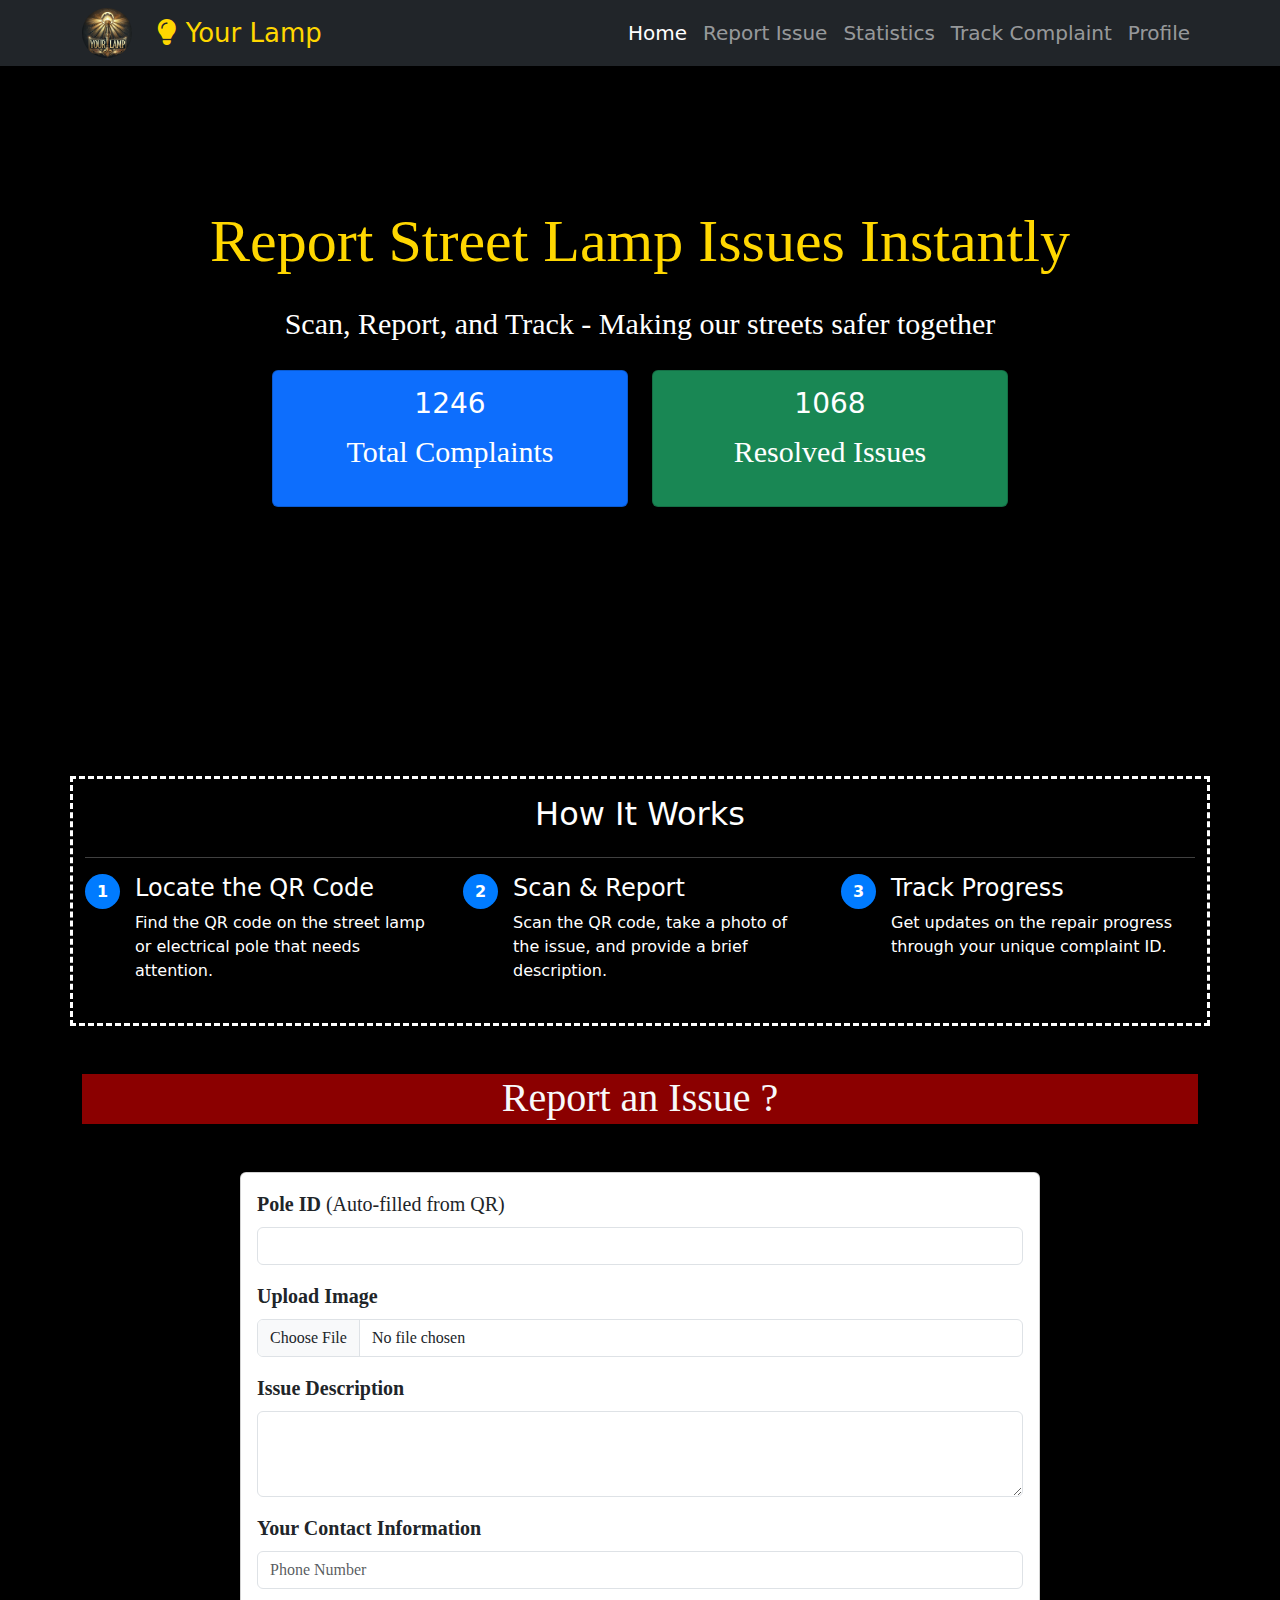
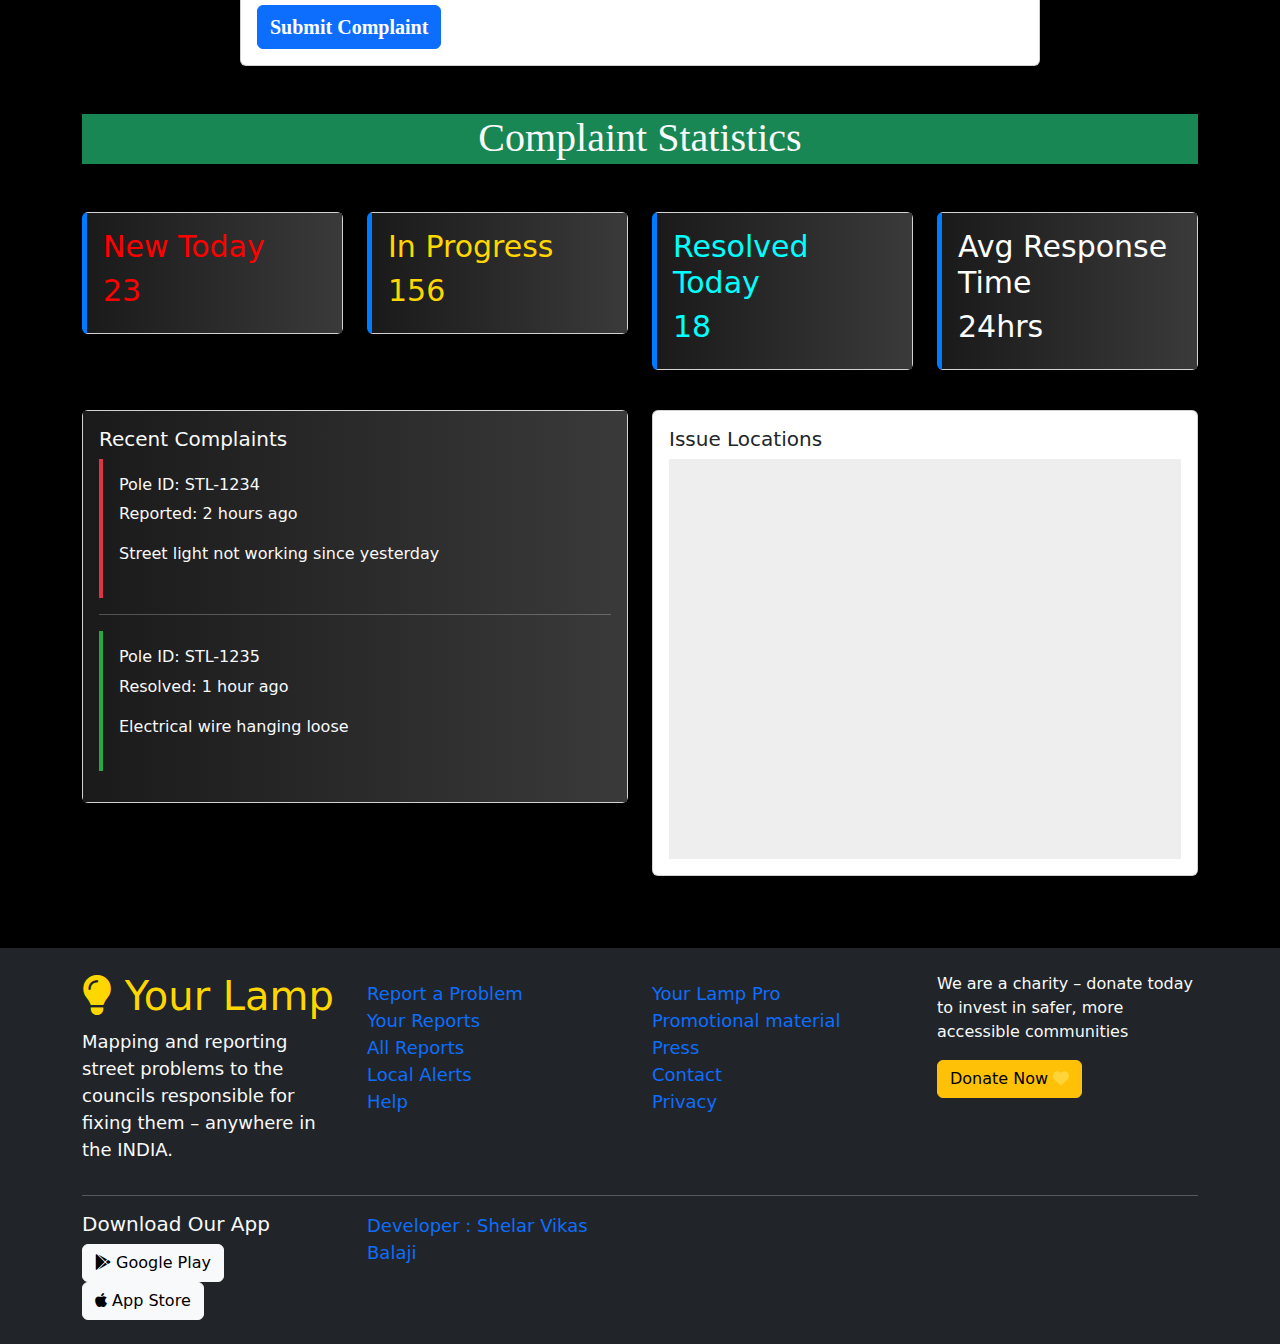
==== HTML/index.html @ bd949bf3 "add" ====
<!DOCTYPE html>
<html lang="en">
<head>
    <meta charset="UTF-8">
    <meta name="viewport" content="width=device-width, initial-scale=1.0">
    <title>Your Lamp - Complaint Management System</title>
    <link href="https://cdnjs.cloudflare.com/ajax/libs/bootstrap/5.3.2/css/bootstrap.min.css" rel="stylesheet">
    <link href="https://cdnjs.cloudflare.com/ajax/libs/font-awesome/6.4.2/css/all.min.css" rel="stylesheet">
    <link rel="stylesheet" href="../CSS/index.css">
    <link href="https://fonts.cdnfonts.com/css/algeria" rel="stylesheet">
</head>
<body style="background-color: black;">
    <!-- Navigation -->
    <nav class="navbar navbar-expand-lg navbar-dark bg-dark fixed-top">
        <div class="container nav-height">
            <a href=""><img class="img-logo" src="../Assets/Logo.jpg" alt=""></a> &nbsp;&nbsp;&nbsp;&nbsp;
            <a class="navbar-brand your-lamp" href="#"><i class="fas fa-lightbulb"></i> Your Lamp</a>
            <button class="navbar-toggler" type="button" data-bs-toggle="collapse" data-bs-target="#navbarNav">
                <span class="navbar-toggler-icon"></span>
            </button>
            <div class="collapse navbar-collapse" id="navbarNav">
                <ul class="navbar-nav ms-auto">
                    <li class="nav-item">
                        <a class="nav-link active" href="#home">Home</a>
                    </li>
                    <li class="nav-item">
                        <a class="nav-link" href="#report">Report Issue</a>
                    </li>
                    <li class="nav-item">
                        <a class="nav-link" href="#stats">Statistics</a>
                    </li>
                    <li class="nav-item">
                        <a class="nav-link" href="#track">Track Complaint</a>
                    </li>
                    <li class="nav-item">
                        <a class="nav-link" href="#track">Profile</a>
                    </li>
                </ul>
            </div>
        </div>
    </nav>

    <!-- Hero Section -->
    <section id="home" class="hero-section d-flex align-items-center" style="background: url('https://miro.medium.com/v2/resize:fit:1400/1*bF6ZGp3iQTW3sma2Yzk5wA.jpeg'); background-size: cover;">
        <div class="container text-center ">
            <h1 class="display-4 mb-4 text-home">Report Street Lamp Issues Instantly</h1>
            <p class="lead mb-4 " style="font-size: 30px; font-family: 'Times New Roman', Times, serif;">Scan, Report, and Track - Making our streets safer together</p>
            <div class="row justify-content-center">
                <div class="col-md-4 mb-3">
                    <div class="card bg-primary text-white">
                        <div class="card-body">
                            <h3 class="counter" data-target="1245">0</h3>
                            <p style="font-size: 30px; font-family: 'Times New Roman', Times, serif;">Total Complaints</p>
                        </div>
                    </div>
                </div>
                <div class="col-md-4 mb-3">
                    <div class="card bg-success text-white">
                        <div class="card-body">
                            <h3 class="counter" data-target="1089">0</h3>
                            <p style="font-size: 30px; font-family: 'Times New Roman', Times, serif;">Resolved Issues</p>
                        </div>
                    </div>
                </div>
            </div>
        </div>
    </section>

    <!-- How It Works Section -->
    <section class="py-5">
        <div class="container" style="border: 3px dashed white; color: white;">
            <h2 class="text-center mb-4 mt-3 ">How It Works</h2>
            <hr>
            <div class="row">
                <div class="col-md-4 mb-4">
                    <div class="how-it-works-step">
                        <div class="step-number">1</div>
                        <h4>Locate the QR Code</h4>
                        <p>Find the QR code on the street lamp or electrical pole that needs attention.</p>
                    </div>
                </div>
                <div class="col-md-4 mb-4">
                    <div class="how-it-works-step">
                        <div class="step-number">2</div>
                        <h4>Scan & Report</h4>
                        <p>Scan the QR code, take a photo of the issue, and provide a brief description.</p>
                    </div>
                </div>
                <div class="col-md-4 mb-4">
                    <div class="how-it-works-step">
                        <div class="step-number">3</div>
                        <h4>Track Progress</h4>
                        <p>Get updates on the repair progress through your unique complaint ID.</p>
                    </div>
                </div>
            </div>
        </div>
    </section>

    <!-- Report Section -->
        <div class="container">
            <h2 class="text-center mb-5 text-light" style="background-color:darkred; height: 50px; font-family: 'Times New Roman', Times, serif; font-size: 40px;">Report an Issue ?</h2>
            <div class="complaint-form">
                <div class="card">
                    <div class="card-body">
                        <form id="complaintForm" style="font-family: 'Times New Roman', Times, serif; font-size: 20px;">
                            <div class="mb-3">
                                <label class="form-label"><b>Pole ID</b> (Auto-filled from QR)</label>
                                <input type="text" class="form-control" id="poleId" readonly>
                            </div>
                            <div class="mb-3">
                                <label class="form-label"><b>Upload Image</b></label>
                                <input type="file" class="form-control" accept="image/*" capture="environment">
                            </div>
                            <div class="mb-3">
                                <label class="form-label"><b>Issue Description</b></label>
                                <textarea class="form-control" rows="3" required></textarea>
                            </div>
                            <div class="mb-3">
                                <label class="form-label"><b>Your Contact Information</b></label>
                                <input type="tel" class="form-control" placeholder="Phone Number" required>
                            </div>
                            <button type="submit" class="btn btn-primary" style="font-size: 20px;"><b>Submit Complaint</b></button>
                        </form>
                    </div>
                </div>
            </div>
        </div>
    </section>

    <!-- Statistics Section -->
    <section id="stats" class="py-5">
        <div class="container">
            <h2 class="text-center mb-5 text-light bg-success" style="height: 50px; font-family: 'Times New Roman', Times, serif; font-size: 40px;">Complaint Statistics</h2>
            <div class="row mb-4">
                <div class="col-md-3 mb-3">
                    <div class="card stats-card ">
                        <div class="card-body statistics">
                            <h5 class="new-today">New Today</h5>
                            <h3 class="counter new-today" data-target="23">0</h3>
                        </div>
                    </div>
                </div>
                <div class="col-md-3 mb-3">
                    <div class="card stats-card">
                        <div class="card-body statistics">
                            <h5 class="in-progress">In Progress</h5>
                            <h3 class="counter in-progress" data-target="156">0</h3>
                        </div>
                    </div>
                </div>
                <div class="col-md-3 mb-3">
                    <div class="card stats-card">
                        <div class="card-body statistics">
                            <h5 class="resolved-today">Resolved Today</h5>
                            <h3 class="counter resolved-today" data-target="18">0</h3>
                        </div>
                    </div>
                </div>
                <div class="col-md-3 mb-3">
                    <div class="card stats-card">
                        <div class="card-body statistics">
                            <h5 class="avg-resp-time">Avg Response Time</h5>
                            <h3 class="avg-resp-time">24hrs</h3>
                        </div>
                    </div>
                </div>
            </div>
            <div class="row">
                <div class="col-md-6 mb-4">
                    <div class="card">
                        <div class="card-body" style="background: linear-gradient(to right, #1a1a1a, #3a3a3a);">
                            <h5 class="card-title text-light">Recent Complaints</h5>
                            <div class="recent-complaints">
                                <div class="complaint-item p-3 text-light" >
                                    <h6>Pole ID: STL-1234</h6>
                                    <p class="text-light">Reported: 2 hours ago</p>
                                    <p>Street light not working since yesterday</p>
                                </div>
                                <hr class="text-light">
                                <div class="complaint-item resolved p-3 text-light">
                                    <h6>Pole ID: STL-1235</h6>
                                    <p class="text-light">Resolved: 1 hour ago</p>
                                    <p>Electrical wire hanging loose</p>
                                </div>
                            </div>
                        </div>
                    </div>
                </div>
                <div class="col-md-6 mb-4">
                    <div class="card">
                        <div class="card-body">
                            <h5 class="card-title">Issue Locations</h5>
                            <div id="map"><iframe src="https://www.google.com/maps/embed?pb=!1m18!1m12!1m3!1d3767.9967172183424!2d72.87263147498055!3d19.19534573203395!2m3!1f0!2f0!3f0!3m2!1i1024!2i768!4f13.1!3m3!1m2!1s0x3be7b76b4ad6be5f%3A0x7b9dedb4e47c6a64!2sAnita%20Vihar%2C%20Kandivali%2C%20MHADA%20Colony%2C%20Lokhandwala%20Twp%2C%20Kandivali%20East%2C%20Mumbai%2C%20Maharashtra%20400101!5e0!3m2!1sen!2sin!4v1736016859638!5m2!1sen!2sin" width="600" height="400" style="border:0;" allowfullscreen="" loading="lazy" referrerpolicy="no-referrer-when-downgrade"></iframe></div>
                        </div>
                    </div>
                </div>
            </div>
        </div>
    </section>

    <!-- Footer -->
    <footer class="bg-dark text-light py-4">
        <div class="container">
            
            <div class="row">
                <div class="col-lg-3 col-md-6">
                    <a href=""><h1 style="color: gold;"><i class="fas fa-lightbulb"></i> Your Lamp</h1></a>
                    <p style="font-size: 18px;">Mapping and reporting street problems to the councils responsible for fixing them – anywhere in the INDIA.</p>
                </div>
                <div class="col-lg-3 col-md-6 mt-2">
                    <ul class="list-unstyled ">
                        <li><a href="">Report a Problem</a></li>
                        <li><a href="">Your Reports</a></li>
                        <li><a href="">All Reports</a></li>
                        <li><a href="">Local Alerts</a></li>
                        <li><a href="">Help</a></li>
                    </ul>
                </div>
                <div class="col-lg-3 col-md-6 mt-2">
                    <ul class="list-unstyled">
                        <li><a href="">Your Lamp Pro</a></li>
                        <li><a href="">Promotional material</a></li>
                        <li><a href="">Press</a></li>
                        <li><a href="">Contact</a></li>
                        <li><a href="">Privacy</a></li>
                    </ul>
                </div>
                <div class="col-lg-3 col-md-6">
                    <p>We are a charity – donate today to invest in safer, more accessible communities</p>
                    <button type="button" class="btn btn-warning">Donate Now <i class="fa-solid fa-heart" style="color: #FFD43B;"></i></button>
                </div>
            </div>
            <hr>
            <div class="row">
                <div class="col-lg-3 col-md-6">
                    <h5>Download Our App</h5>
                    <button class="btn btn-light me-2">
                        <i class="fab fa-google-play"></i> Google Play
                    </button>
                    <button class="btn btn-light">
                        <i class="fab fa-apple"></i> App Store
                    </button>
                </div>
                <div class="col-lg-3"><a href="">Developer : Shelar Vikas Balaji</a></div>
            </div>
        </div>
    </footer>

    
    <!-- Scripts -->
    <script src="https://cdnjs.cloudflare.com/ajax/libs/bootstrap/5.3.2/js/bootstrap.bundle.min.js"></script>
    <script>
        // Counter Animation
        const counters = document.querySelectorAll('.counter');
        counters.forEach(counter => {
            const target = +counter.getAttribute('data-target');
            const increment = target / 200;
            
            const updateCounter = () => {
                const count = +counter.innerText;
                if (count < target) {
                    counter.innerText = Math.ceil(count + increment);
                    setTimeout(updateCounter, 1);
                } else {
                    counter.innerText = target;
                }
            };
            
            updateCounter();
        });

        // Form Submission Handler
        document.getElementById('complaintForm').addEventListener('submit', function(e) {
            e.preventDefault();
            alert('Complaint submitted successfully! Your complaint ID is: ' + Math.random().toString(36).substr(2, 9).toUpperCase());
        });

        // Simulated QR Code Detection
        function simulateQRScan() {
            document.getElementById('poleId').value = 'STL-' + Math.floor(Math.random() * 10000);
        }

        // Initialize map placeholder
        function initMap() {
            // Map initialization code would go here
            console.log('Map initialized');
        }

        // Smooth scrolling
        document.querySelectorAll('a[href^="#"]').forEach(anchor => {
            anchor.addEventListener('click', function (e) {
                e.preventDefault();
                document.querySelector(this.getAttribute('href')).scrollIntoView({
                    behavior: 'smooth'
                });
            });
        });
    </script>
</body>
</html>
---- CSS/index.css ----
.nav-height{
    height: 50px;
    font-size: 20px;
    font-weight: 470;
}
a:hover{
    color: gold;
    transform: scale(1.1);
    transition: 0.5s;
}
.img-logo{
    height: 50px;
    width: 50px;
    border-radius: 50%;
    
}
.img-logo:hover{
    transform: scale(1.2);
    transition: 0.5s;
}
.your-lamp{
    font-size: 26px;
    font-weight: 500;
    color: gold;
}
.hero-section {
    background: linear-gradient(rgba(0, 0, 0, 0.7), rgba(0, 0, 0, 0.7)),
                url('/api/placeholder/1920/1080') center/cover;
    height: 70vh;
    color: white;
}

#home{
    height: 728px;
}
.text-home{
    font-size: 60px;
    color: gold;
    font-family: 'Times New Roman', Times, serif;
}

.statistics{
    background: linear-gradient(to right, #1a1a1a, #3a3a3a);
}
.new-today{
    color: red;
    font-size: 30px;
}
.in-progress{
    color: gold;
    font-size: 30px;
}
.resolved-today{
    color: aqua;
    font-size: 30px;
}
.avg-resp-time{
    color: white;
    font-size: 30px;
}
.stats-card {
    border-left: 5px solid #007bff;
    transition: transform 0.3s ease;
}

.stats-card:hover {
    transform: translateY(-5px);
}

.qr-section {
    background-color: #f8f9fa;
}

.complaint-form {
    max-width: 800px;
    margin: 0 auto;
}

.recent-complaints {
    max-height: 400px;
    overflow-y: auto;
}

.complaint-item {
    border-left: 4px solid #dc3545;
    margin-bottom: 15px;
}

.complaint-item.resolved {
    border-left-color: #28a745;
}

#map {
    height: 400px;
    width: 100%;
    background-color: #eee;
}

.how-it-works-step {
    position: relative;
    padding-left: 50px;
}

.step-number {
    position: absolute;
    left: 0;
    top: 0;
    width: 35px;
    height: 35px;
    background-color: #007bff;
    color: white;
    border-radius: 50%;
    display: flex;
    align-items: center;
    justify-content: center;
    font-weight: bold;
}
a{
    text-decoration: none;
    font-size: 18px;
    font-weight: 400;
}
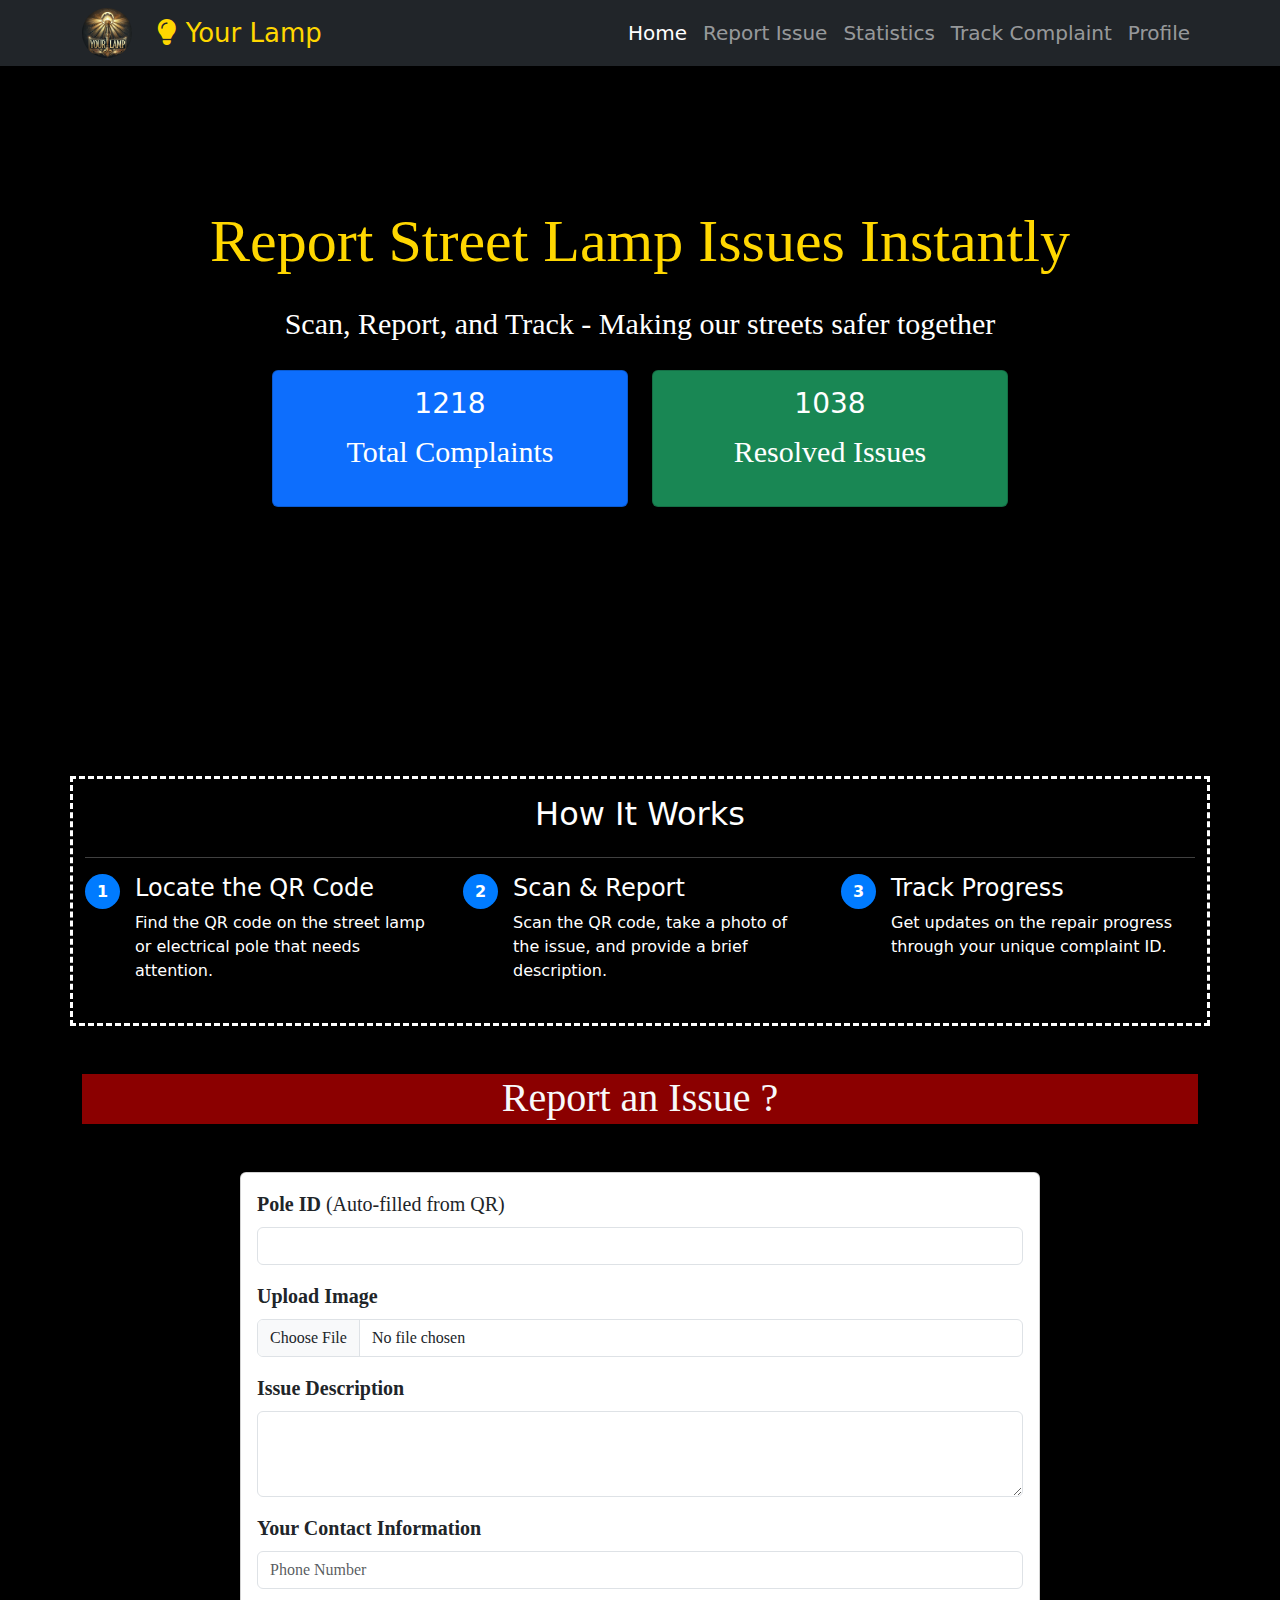
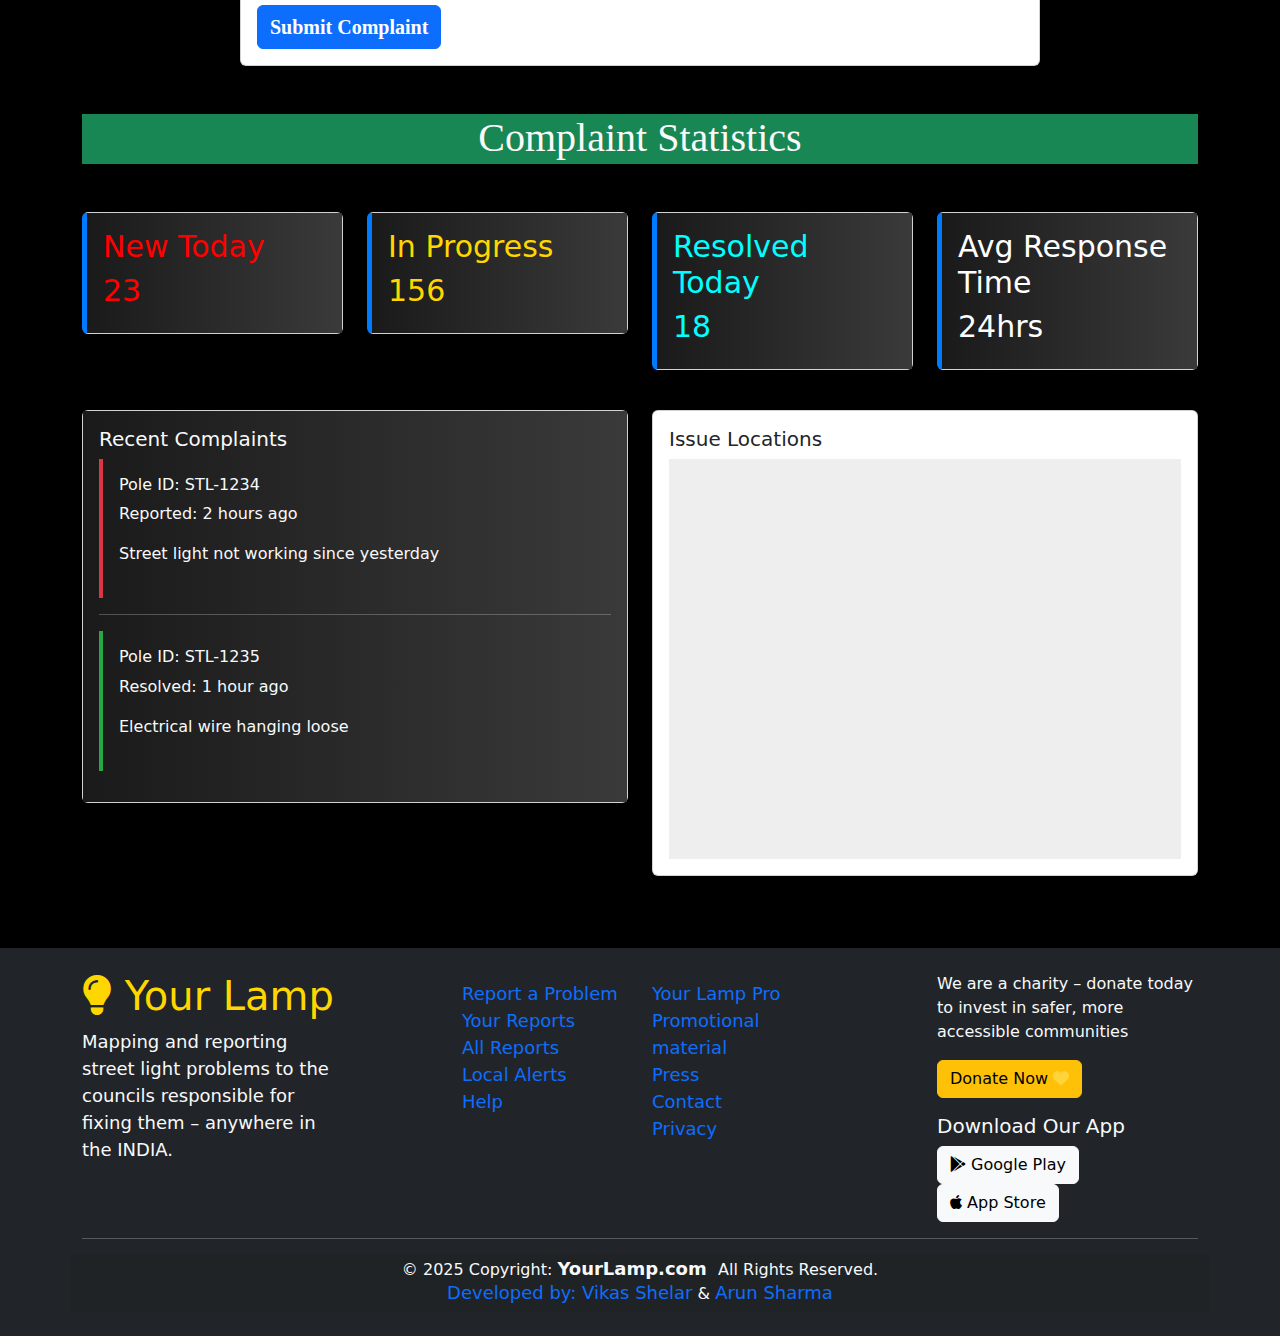
==== commit dd908fc1: "update footer layout and content for improved clarity and branding" ====
--- a/HTML/index.html
+++ b/HTML/index.html
@@ -206,9 +206,10 @@
             <div class="row">
                 <div class="col-lg-3 col-md-6">
                     <a href=""><h1 style="color: gold;"><i class="fas fa-lightbulb"></i> Your Lamp</h1></a>
-                    <p style="font-size: 18px;">Mapping and reporting street problems to the councils responsible for fixing them – anywhere in the INDIA.</p>
-                </div>
-                <div class="col-lg-3 col-md-6 mt-2">
+                    <p style="font-size: 18px;">Mapping and reporting street light problems to the councils responsible for fixing them – anywhere in the INDIA.</p>
+                </div>
+                <div class="col-lg-1"></div>
+                <div class="col-lg-2 col-md-6 mt-2">
                     <ul class="list-unstyled ">
                         <li><a href="">Report a Problem</a></li>
                         <li><a href="">Your Reports</a></li>
@@ -217,7 +218,7 @@
                         <li><a href="">Help</a></li>
                     </ul>
                 </div>
-                <div class="col-lg-3 col-md-6 mt-2">
+                <div class="col-lg-2 col-md-6 mt-2">
                     <ul class="list-unstyled">
                         <li><a href="">Your Lamp Pro</a></li>
                         <li><a href="">Promotional material</a></li>
@@ -226,15 +227,12 @@
                         <li><a href="">Privacy</a></li>
                     </ul>
                 </div>
+                <div class="col-lg-1"></div>
                 <div class="col-lg-3 col-md-6">
                     <p>We are a charity – donate today to invest in safer, more accessible communities</p>
                     <button type="button" class="btn btn-warning">Donate Now <i class="fa-solid fa-heart" style="color: #FFD43B;"></i></button>
-                </div>
-            </div>
-            <hr>
-            <div class="row">
-                <div class="col-lg-3 col-md-6">
-                    <h5>Download Our App</h5>
+                    
+                    <h5 class="mt-3">Download Our App</h5>
                     <button class="btn btn-light me-2">
                         <i class="fab fa-google-play"></i> Google Play
                     </button>
@@ -242,60 +240,24 @@
                         <i class="fab fa-apple"></i> App Store
                     </button>
                 </div>
-                <div class="col-lg-3"><a href="">Developer : Shelar Vikas Balaji</a></div>
+            </div>
+            <hr>
+            <div class="row">
+                <div class="col-lg-3 col-md-6">
+                   
+                </div>
+                <div class="text-center" style="background-color: rgba(0, 0, 0, 0.05);">
+                    © 2025 Copyright:
+                    <a class="text-reset fw-bold" href="">YourLamp.com </a>
+                    &nbsp;All Rights Reserved. 
+                    <h6><a href="https://linkedin.com/in/vikas-shelar-1508s" target="_blank"> Developed by: Vikas Shelar</a> & <a href="">Arun Sharma</a></h6>
+                </div>
             </div>
         </div>
     </footer>
-
     
     <!-- Scripts -->
     <script src="https://cdnjs.cloudflare.com/ajax/libs/bootstrap/5.3.2/js/bootstrap.bundle.min.js"></script>
-    <script>
-        // Counter Animation
-        const counters = document.querySelectorAll('.counter');
-        counters.forEach(counter => {
-            const target = +counter.getAttribute('data-target');
-            const increment = target / 200;
-            
-            const updateCounter = () => {
-                const count = +counter.innerText;
-                if (count < target) {
-                    counter.innerText = Math.ceil(count + increment);
-                    setTimeout(updateCounter, 1);
-                } else {
-                    counter.innerText = target;
-                }
-            };
-            
-            updateCounter();
-        });
-
-        // Form Submission Handler
-        document.getElementById('complaintForm').addEventListener('submit', function(e) {
-            e.preventDefault();
-            alert('Complaint submitted successfully! Your complaint ID is: ' + Math.random().toString(36).substr(2, 9).toUpperCase());
-        });
-
-        // Simulated QR Code Detection
-        function simulateQRScan() {
-            document.getElementById('poleId').value = 'STL-' + Math.floor(Math.random() * 10000);
-        }
-
-        // Initialize map placeholder
-        function initMap() {
-            // Map initialization code would go here
-            console.log('Map initialized');
-        }
-
-        // Smooth scrolling
-        document.querySelectorAll('a[href^="#"]').forEach(anchor => {
-            anchor.addEventListener('click', function (e) {
-                e.preventDefault();
-                document.querySelector(this.getAttribute('href')).scrollIntoView({
-                    behavior: 'smooth'
-                });
-            });
-        });
-    </script>
+    <script src="../JavaScricpt/index.js"></script>
 </body>
 </html>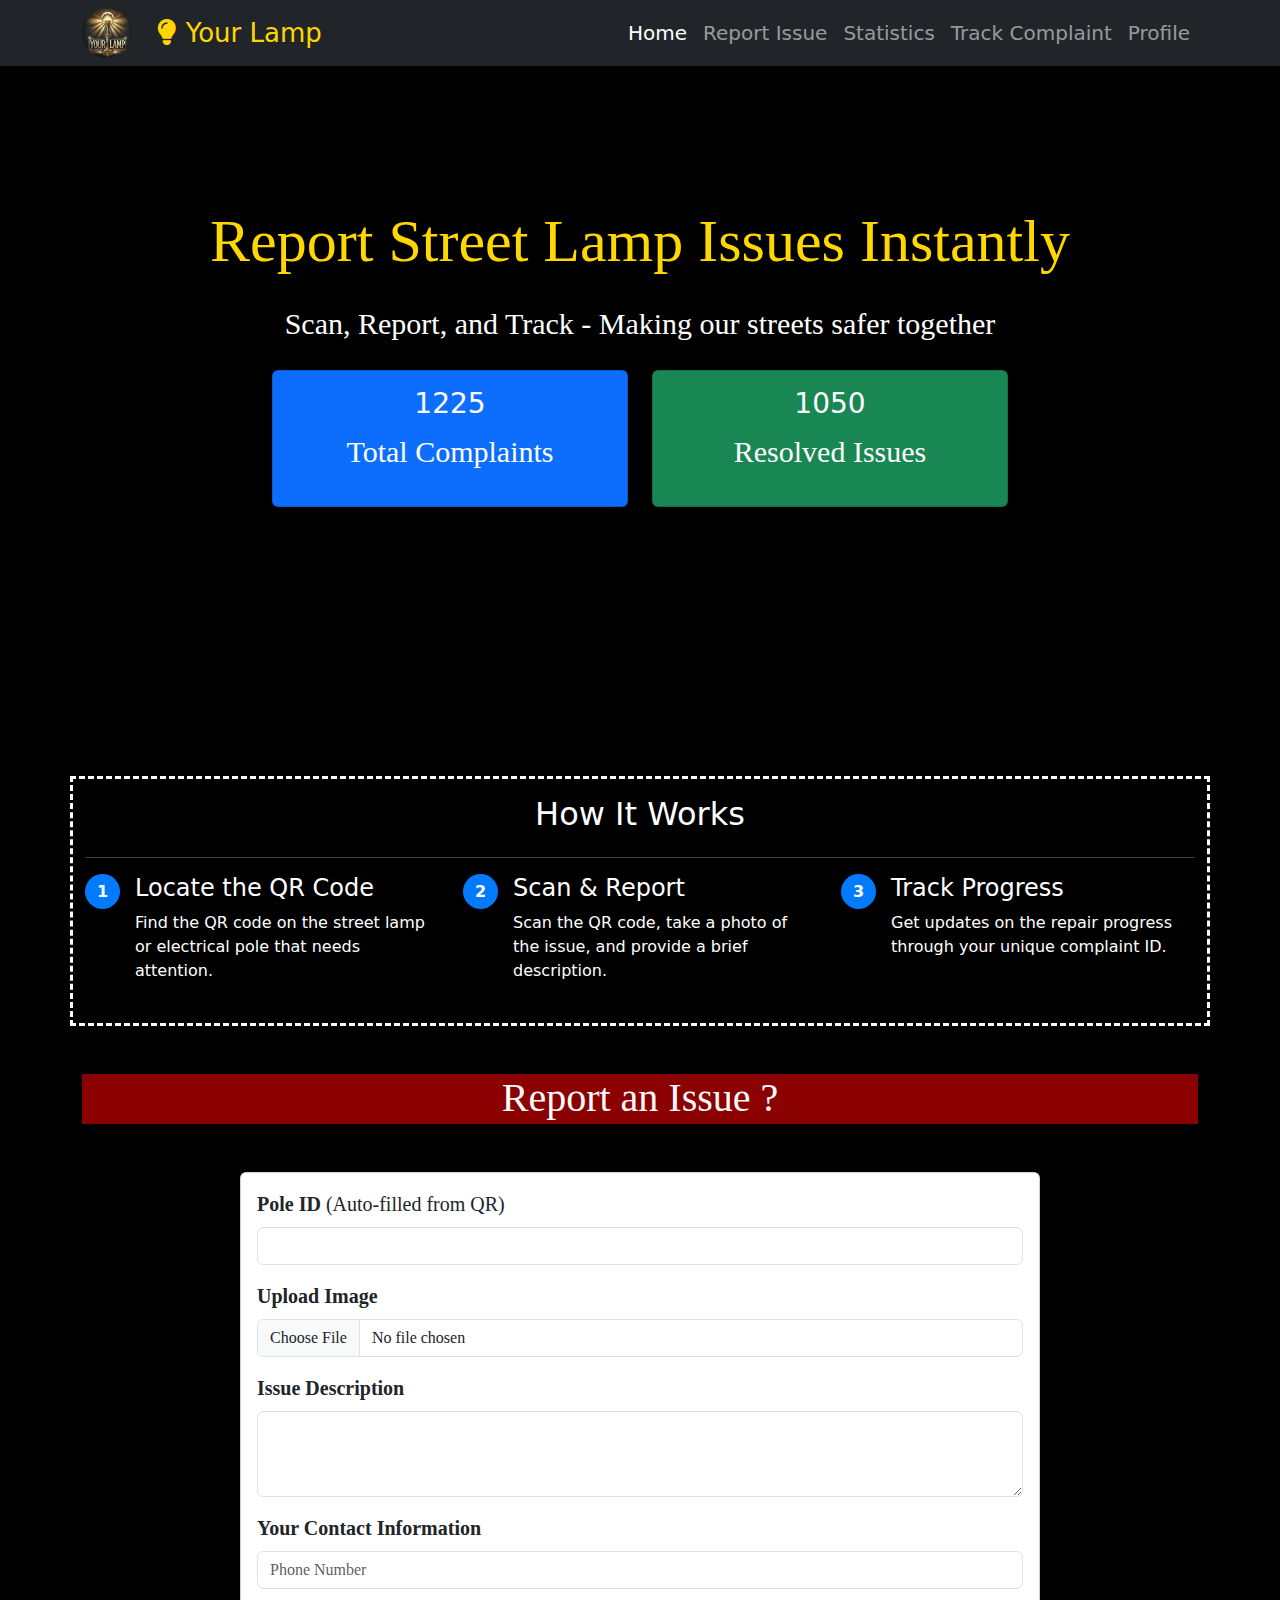
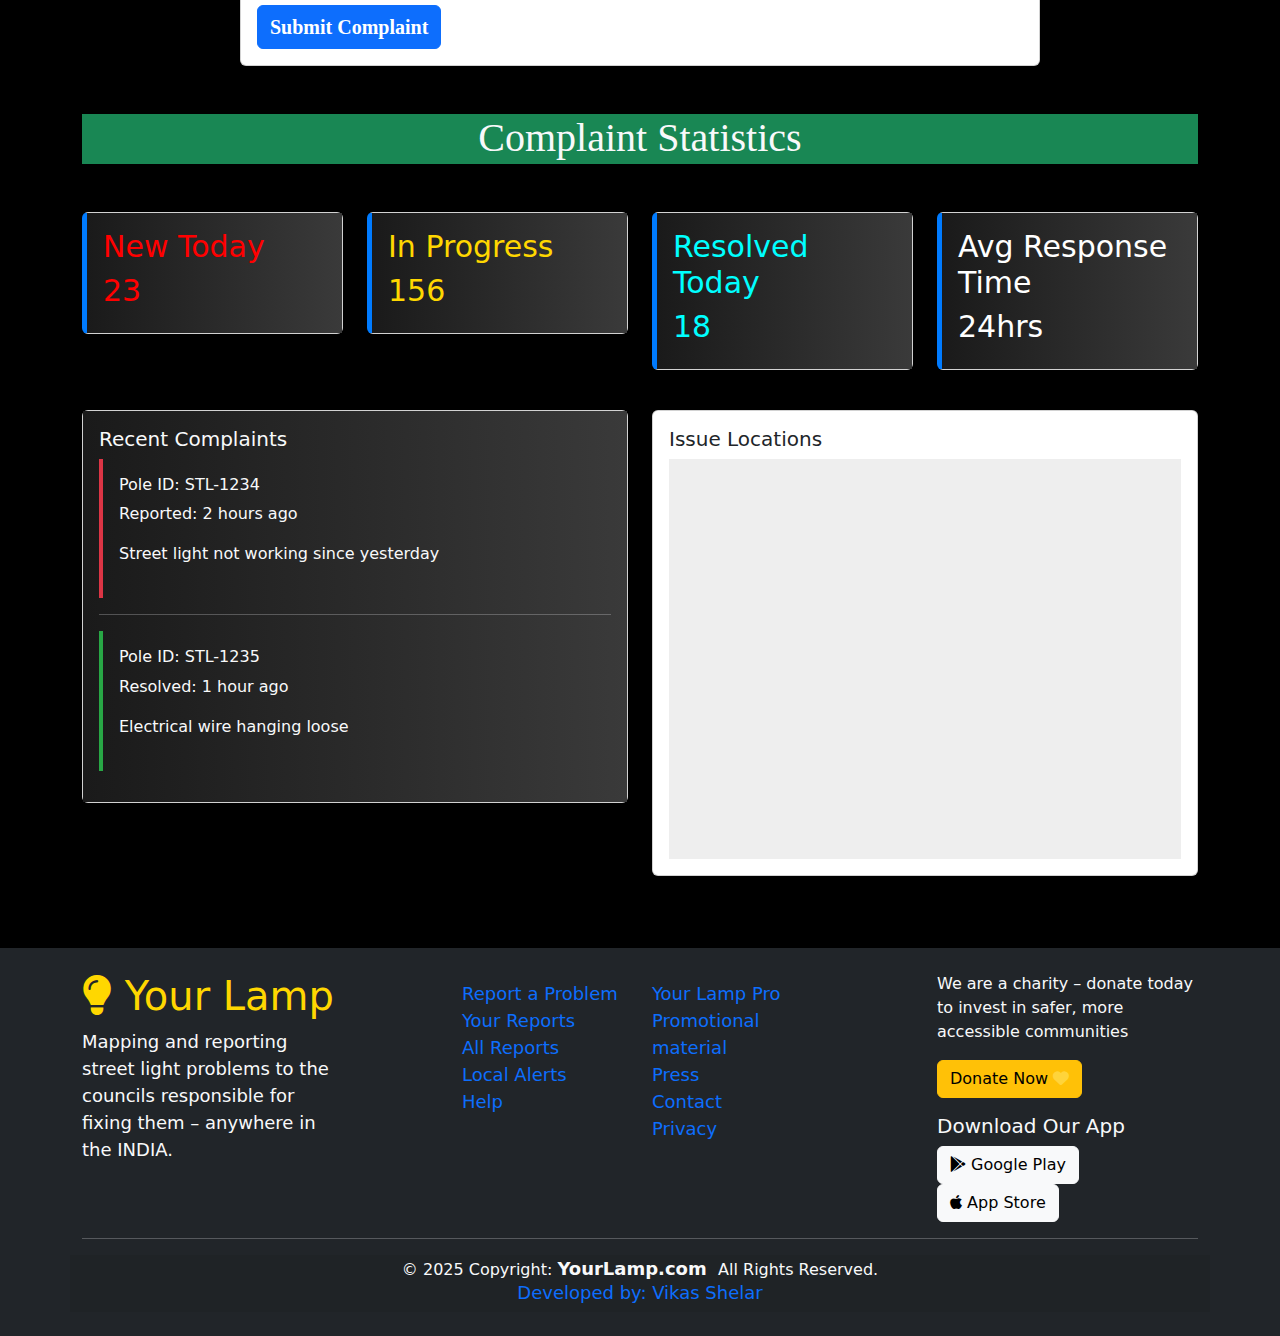
==== commit 1b1d0146: "add user profile page with styling and update navigation links" ====
--- a/HTML/index.html
+++ b/HTML/index.html
@@ -33,7 +33,7 @@
                         <a class="nav-link" href="#track">Track Complaint</a>
                     </li>
                     <li class="nav-item">
-                        <a class="nav-link" href="#track">Profile</a>
+                        <a class="nav-link" href="./profile.html">Profile</a>
                     </li>
                 </ul>
             </div>
@@ -250,7 +250,7 @@
                     © 2025 Copyright:
                     <a class="text-reset fw-bold" href="">YourLamp.com </a>
                     &nbsp;All Rights Reserved. 
-                    <h6><a href="https://linkedin.com/in/vikas-shelar-1508s" target="_blank"> Developed by: Vikas Shelar</a> & <a href="">Arun Sharma</a></h6>
+                    <h6><a href="https://linkedin.com/in/vikas-shelar-1508s" target="_blank"> Developed by: Vikas Shelar</a>  <a href=""></a></h6>
                 </div>
             </div>
         </div>
